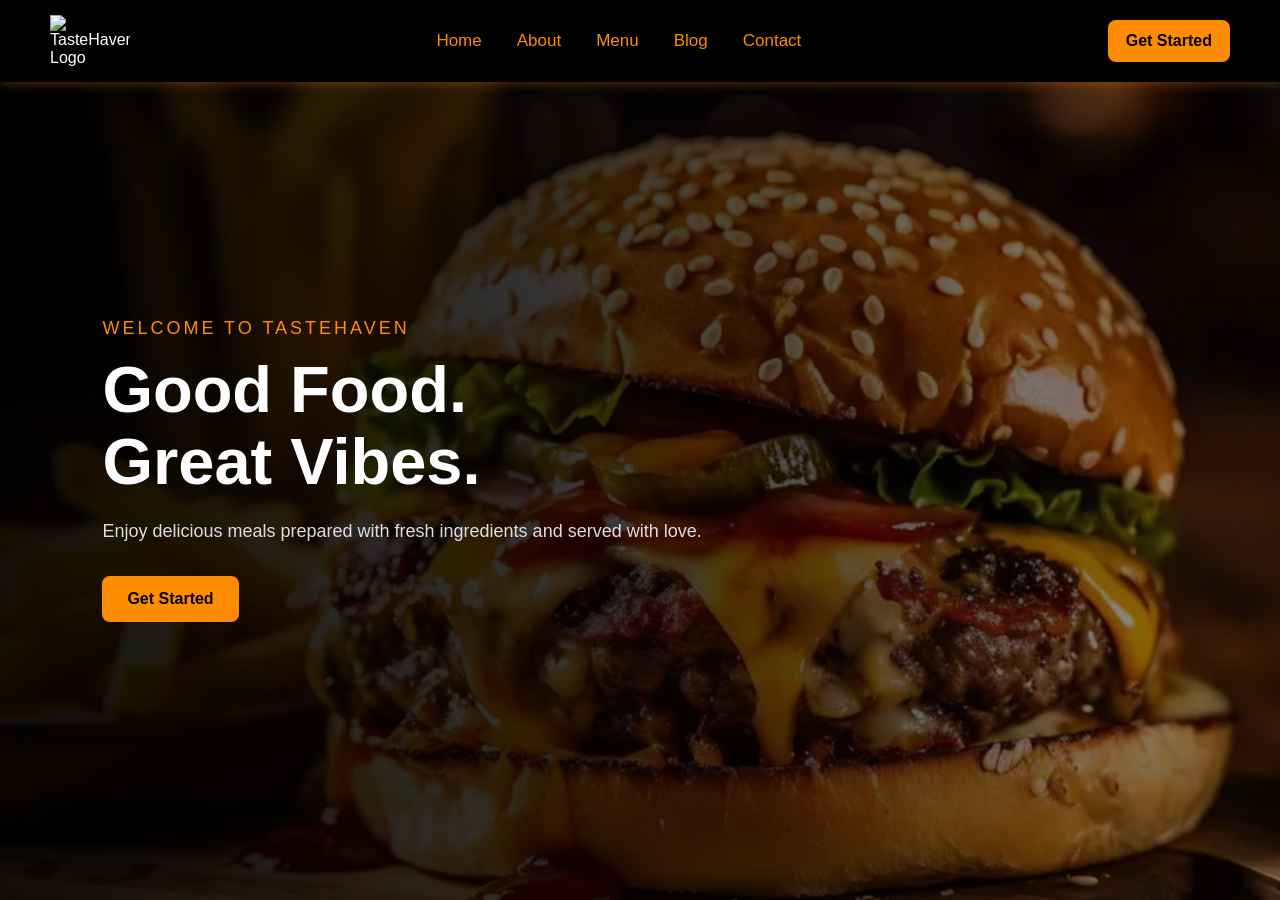
==== index.html @ a5bb3b59 "Finally concluded frontend, months or weeks time more features would be added" ====
<!DOCTYPE html>
<html lang="en">
<head>
    <meta charset="UTF-8">
    <meta name="viewport" content="width=device-width, initial-scale=1.0">

    <title>TasteHaven</title>     
    <link rel="icon" href="./Images/logo.png">

    <link rel="stylesheet"
    href="https://fonts.googleapis.com/css2?family=Material+Symbols+Outlined:opsz,wght,FILL,GRAD@20..48,100..700,0..1,-50..200&icon_names=menu" />

    <link rel="stylesheet" href="./HomeLoginSignup/home.css">
</head>

<body>

    <header>
        <nav class="Nav-bar" data-responsive-navigation>

            <img src="./Images/logo.png" alt="TasteHaven Logo" class="Logo">

            <button class="Menu-button" type="button" aria-label="Open navigation menu"
                aria-controls="home-navigation" aria-expanded="false" data-navigation-toggle>
                <span class="material-symbols-outlined" aria-hidden="true">menu</span>
            </button>

            <ul class="Nav-links" id="home-navigation">
                <li><a href="#">Home</a></li>
                <li><a href="#">About</a></li>
                <li><a href="#">Menu</a></li>
                <li><a href="#">Blog</a></li>
                <li><a href="#">Contact</a></li>
            </ul>

            <button class="GetStarted">
                <a target="_blank" href="./HomeLoginSignup/LoginOption.html">Get Started</a>
            </button>

        </nav>
    </header>


    <section class="Home">

        <div class="Home-text">

            <p class="Welcome">WELCOME TO TASTEHAVEN</p>

            <h1>
                Good Food.
                <br>
                Great Vibes.
            </h1>

            <p class="Description">
                Enjoy delicious meals prepared with fresh ingredients
                and served with love.
            </p>

            <button class="Explore">
                <a target="_blank" href="./HomeLoginSignup/LoginOption.html">Get Started</a>
            </button>

        </div>

    </section>

    <script src="./shared/responsiveNavigation.js"></script>

</body>
</html>
---- HomeLoginSignup/home.css ----
* {
    padding: 0;
    margin: 0;
    box-sizing: border-box;
}

body {
    background-color: black;
    color: white;
    font-family: Arial, sans-serif;
}

.Nav-bar {
    display: flex;
    align-items: center;
    justify-content: space-between;
    padding: 15px 50px;
    background-color: black;
    box-shadow: 0 2px 10px rgba(255, 140, 0, 0.3);
    position: fixed;
    top: 0;
    left: 0;
    width: 100%;
    z-index: 1000;
}

.Logo {
    width: 80px;
}

.Nav-links {
    display: flex;
    gap: 35px;
    list-style: none;
}

.Nav-bar li a {
    text-decoration: none;
    color: #FF8C00;
    font-size: 17px;
    transition: 0.3s;
}

.Nav-bar li a:hover {
    color: white;
}

.Nav-bar button {
    border: none;
    padding: 12px 18px;
    color: black;
    background-color: #FF8C00;
    border-radius: 8px;
    font-size: 16px;
    cursor: pointer;
    transition: 0.3s;
}

.Nav-bar button:hover {
    background-color: white;
}

.Nav-bar button a {
    text-decoration: none;
    color: black;
    font-weight: bold;
}

.Menu-button {
    display: none;
}

.Home {
    min-height: 100vh;
    display: flex;
    align-items: center;
    padding: 110px 8vw 70px;
    position: relative;
    background:
        linear-gradient(90deg,
            rgba(0, 0, 0, 0.92) 0%,
            rgba(0, 0, 0, 0.8) 42%,
            rgba(0, 0, 0, 0.38) 100%),
        url("../Images/Burger.png") center right / cover no-repeat,
        #1f0d00;
    overflow: hidden;
}

.Home-text {
    width: min(100%, 650px);
    position: relative;
    z-index: 1;
}

.Welcome {
    color: #FF8C00;
    font-size: 18px;
    letter-spacing: 3px;
    margin-bottom: 15px;
}

.Home h1 {
    font-size: 65px;
    line-height: 1.1;
    margin-bottom: 20px;
    color: white;
}

.Description {
    font-size: 18px;
    line-height: 1.6;
    color: #dddddd;
    margin-bottom: 30px;
}

.Explore {
    background-color: #FF8C00;
    color: black;
    border: none;
    border-radius: 8px;
    padding: 14px 25px;
    font-size: 16px;
    cursor: pointer;
    transition: 0.3s;
}

.Explore a {
    text-decoration: none;
    color: black;
    font-weight: bold;
}

.Explore:hover {
    background-color: white;
}

/* Large phones and tablets */
@media (max-width: 768px) {

    .Nav-bar {
        padding: 15px 20px;
        flex-wrap: wrap;
        gap: 15px;
    }

    .Logo {
        width: 65px;
    }

    .Menu-button {
        display: flex;
        align-items: center;
        justify-content: center;
        background: none;
        border: none;
        color: #FF8C00;
        padding: 0;
        font-size: 30px;
        cursor: pointer;
    }

    .Menu-button:hover {
        background: none;
        color: white;
    }

    .Nav-links {
        display: none;
        width: 100%;
        flex-direction: column;
        align-items: center;
        gap: 20px;
        padding: 20px 0;
    }

    .Nav-links.Show {
        display: flex;
    }

    .Nav-bar.navigation-open .Nav-links {
        display: flex;
    }

    .Nav-bar li a {
        font-size: 16px;
    }

    .GetStarted {
        display: none;
    }

    .Home {
        min-height: 100vh;
        height: auto;
        padding: 140px 25px 60px;
        display: flex;
        align-items: flex-start;
        background-position: center, 62% center, center;
        overflow: hidden;
    }

    .Home-text {
        width: 100%;
        max-width: 100%;
        top: 0;
    }

    .Welcome {
        font-size: 14px;
        letter-spacing: 2px;
        margin-bottom: 12px;
    }

    .Home h1 {
        font-size: 42px;
        line-height: 1.1;
        margin-bottom: 18px;
    }

    .Description {
        font-size: 16px;
        line-height: 1.5;
        max-width: 450px;
        margin-bottom: 25px;
    }

    .Explore {
        padding: 12px 20px;
        font-size: 15px;
    }

}

/* Phone */
@media (max-width: 480px) {

    .Nav-bar {
        justify-content: space-between;
    }

    .Nav-links {
        width: 100%;
        gap: 15px;
    }

    .Home {
        padding: 180px 20px 50px;
        background-image:
            linear-gradient(90deg,
                rgba(0, 0, 0, 0.86),
                rgba(0, 0, 0, 0.68)),
            url("../Images/Burger.png");
        background-position: center, 62% center;
        background-size: cover;
    }

    .Home h1 {
        font-size: 36px;
    }

    .Welcome {
        font-size: 13px;
    }

    .Description {
        font-size: 15px;
    }

}
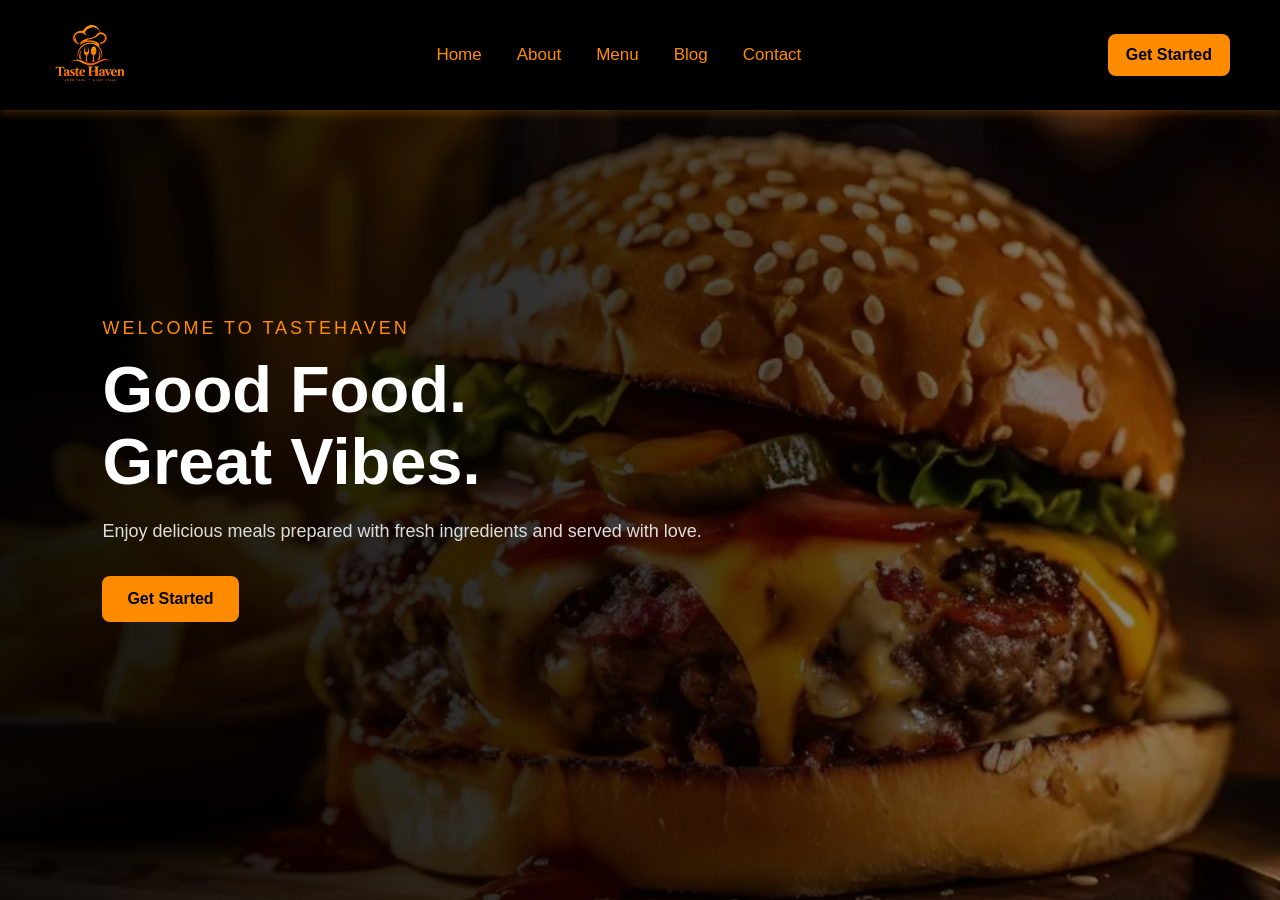
==== commit 3e142400: "Still making changes" ====
--- a/index.html
+++ b/index.html
@@ -5,7 +5,7 @@
     <meta name="viewport" content="width=device-width, initial-scale=1.0">
 
     <title>TasteHaven</title>     
-    <link rel="icon" href="./Images/logo.png">
+    <link rel="icon" href="./Images/Logo.png">
 
     <link rel="stylesheet"
     href="https://fonts.googleapis.com/css2?family=Material+Symbols+Outlined:opsz,wght,FILL,GRAD@20..48,100..700,0..1,-50..200&icon_names=menu" />
@@ -18,7 +18,7 @@
     <header>
         <nav class="Nav-bar" data-responsive-navigation>
 
-            <img src="./Images/logo.png" alt="TasteHaven Logo" class="Logo">
+            <img src="./Images/Logo.png" alt="TasteHaven Logo" class="Logo">
 
             <button class="Menu-button" type="button" aria-label="Open navigation menu"
                 aria-controls="home-navigation" aria-expanded="false" data-navigation-toggle>
